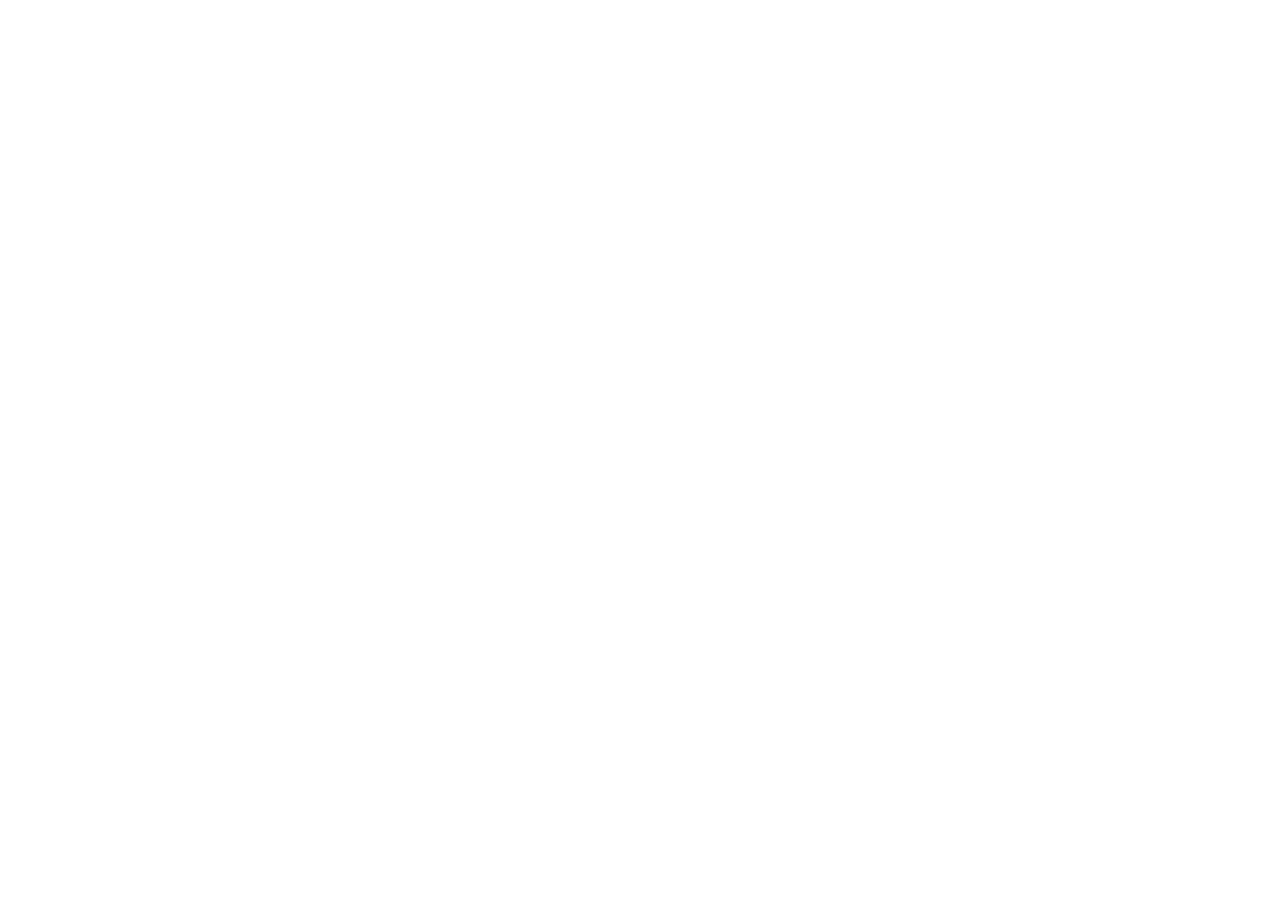
==== index.html @ 8d5f148a "Criei a página principal" ====
<!DOCTYPE html>
<html lang="pt-br">
<head>
    <meta charset="UTF-8">
    <meta http-equiv="X-UA-Compatible" content="IE=edge">
    <meta name="viewport" content="width=device-width, initial-scale=1.0">
    <link rel="shortcut icon" href="favicon.ico" type="image/x-icon">
    <title>Projecto redes sociais</title>
</head>
<body>
    
</body>
</html>
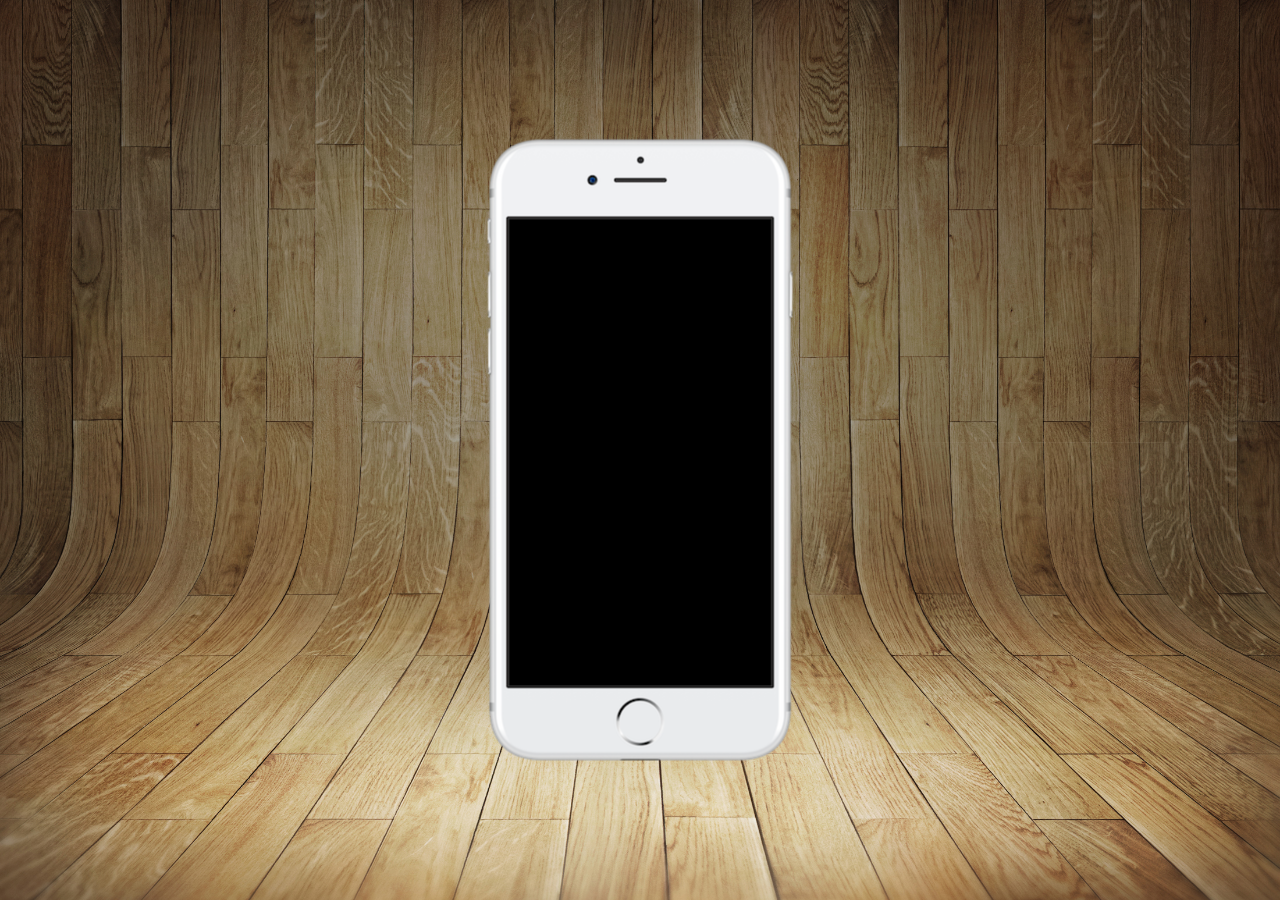
==== commit 2efc5a0d: "actualizacao da pagina" ====
--- a/index.html
+++ b/index.html
@@ -5,9 +5,17 @@
     <meta http-equiv="X-UA-Compatible" content="IE=edge">
     <meta name="viewport" content="width=device-width, initial-scale=1.0">
     <link rel="shortcut icon" href="favicon.ico" type="image/x-icon">
+    <link rel="stylesheet" href="estilos/style.css">
     <title>Projecto redes sociais</title>
 </head>
 <body>
-    
+    <main>
+        <section id="telefone">
+
+        </section>
+        <section id="redes sociais">
+
+        </section>
+    </main>
 </body>
 </html>--- a/estilos/style.css
+++ b/estilos/style.css
@@ -0,0 +1,30 @@
+@charset "UTF-8";
+
+*{
+    margin: 0px;
+    padding: 0px;
+    font-family: Arial, Helvetica, sans-serif;
+}
+html , body{
+    height: 100vh;
+    width: 100vw;
+    background-color: black;
+}
+body{
+    background: url('../imagens/fundo-madeira.jpg') no-repeat top center;
+    background-size: cover;
+    background-attachment: fixed;
+}
+main{
+    height: 100vh;
+    position: relative;
+}
+section#telefone{
+    position: absolute;
+    top: 50%;
+    left: 50%;
+    transform: translate(-50%, -50%);
+    height: 627px;
+    width: 311px;
+    background: url('../imagens/frame-iphone.png') no-repeat;
+}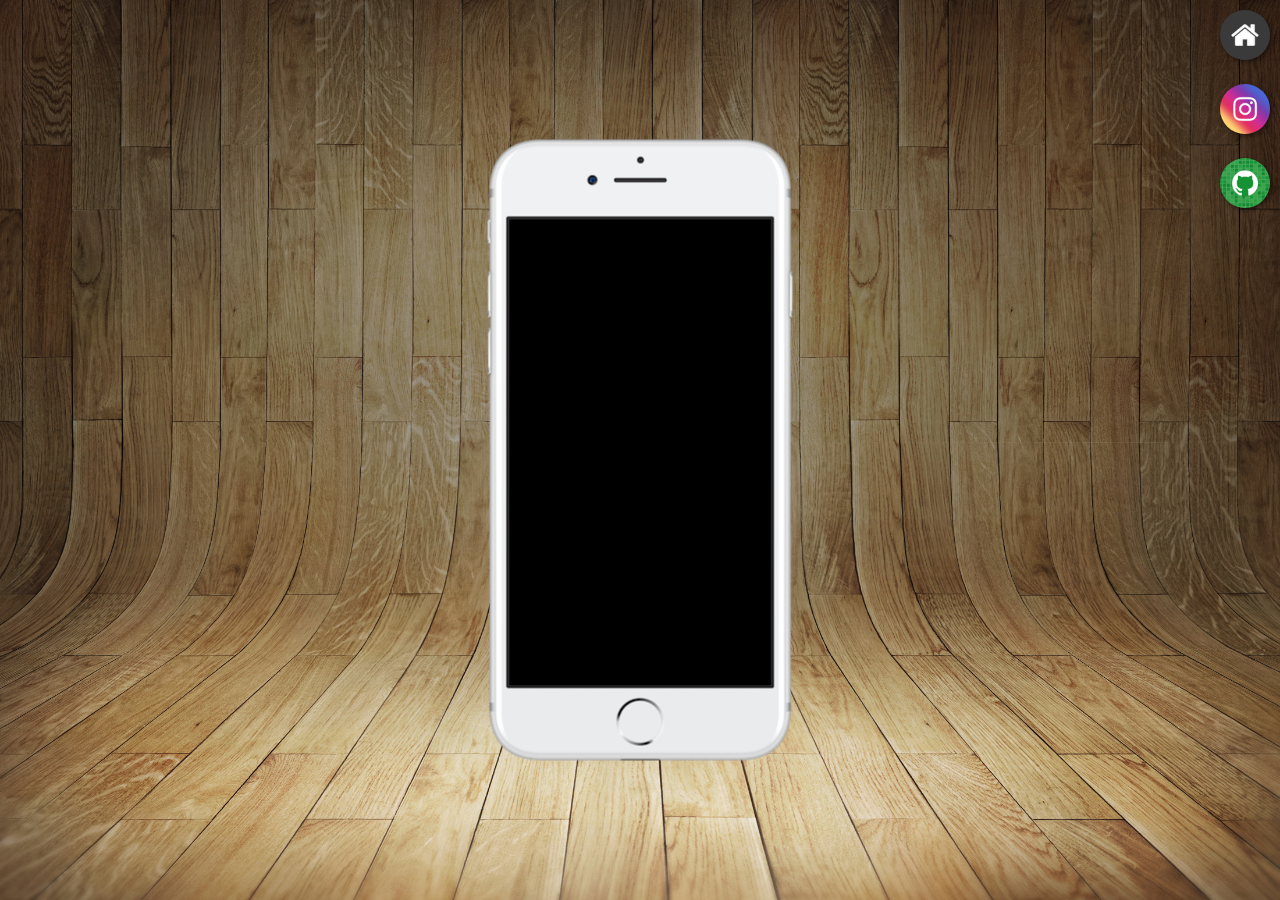
==== commit e57aeb52: "actualizei" ====
--- a/index.html
+++ b/index.html
@@ -11,10 +11,12 @@
 <body>
     <main>
         <section id="telefone">
-
+            <iframe src="home.html" frameborder="0" id= "tela"name="tela"></iframe>
         </section>
-        <section id="redes sociais">
-
+        <section id="redessociais">
+            <a href="#" target="tela"><img src="imagens/logo-home.jpg" alt=""></a><br>
+            <a href="#" target="tela"><img src="imagens/logo-instagram.jpg" alt=""></a><br>
+            <a href="#" target="tela"><img src="imagens/logo-github.jpg" alt=""></a><br>
         </section>
     </main>
 </body>
--- a/estilos/style.css
+++ b/estilos/style.css
@@ -27,4 +27,27 @@
     height: 627px;
     width: 311px;
     background: url('../imagens/frame-iphone.png') no-repeat;
+}
+iframe#tela{
+    position: relative;
+    top: 80px;
+    left: 22px;
+    width: 269px;
+    height: 471px;
+}
+section#redessociais{
+    text-align: right;
+}
+section#redessociais img{
+    width: 50px;
+    margin: 10px;
+    border-radius: 50%;
+    box-shadow: 2px 2px 5px rgba(0, 0, 0, 0.486);
+    box-sizing: border-box;
+}
+section#redessociais img:hover{
+    border: 2px solid rgba(255, 255, 255, 0.685);
+    transform: translate(-3px, -3px);
+    box-shadow: 5px 5px 10px rgba(0, 0, 0, 0.678);
+    transition: transform .3s;
 }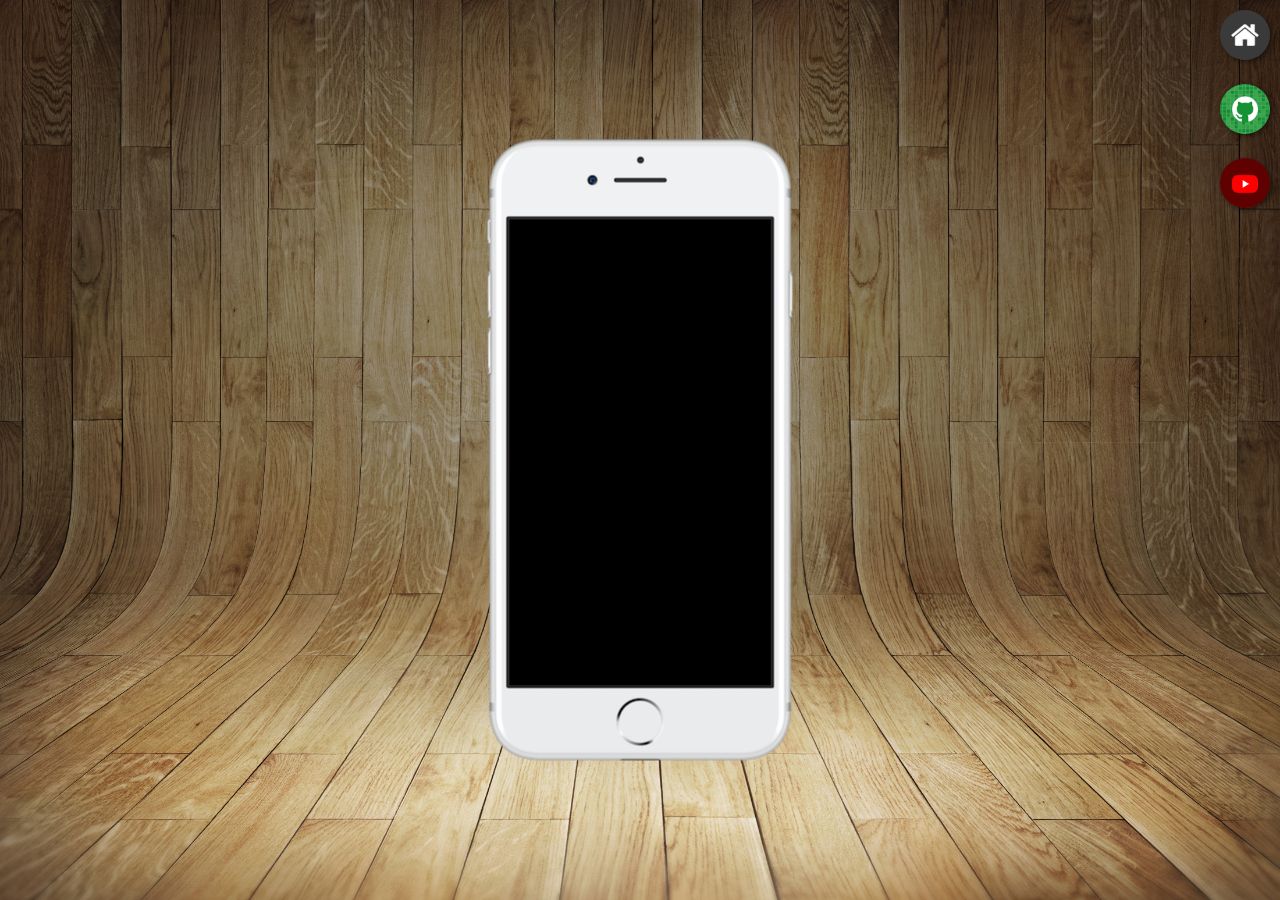
==== commit 8aa0f32b: "actualizacao" ====
--- a/index.html
+++ b/index.html
@@ -14,9 +14,9 @@
             <iframe src="home.html" frameborder="0" id= "tela"name="tela"></iframe>
         </section>
         <section id="redessociais">
-            <a href="#" target="tela"><img src="imagens/logo-home.jpg" alt=""></a><br>
-            <a href="#" target="tela"><img src="imagens/logo-instagram.jpg" alt=""></a><br>
-            <a href="#" target="tela"><img src="imagens/logo-github.jpg" alt=""></a><br>
+            <a href="home.html" target="tela"><img src="imagens/logo-home.jpg" alt=""></a><br>
+            <a href="github.html" target="tela"><img src="imagens/logo-github.jpg" alt=""></a><br>
+            <a href="sociais.html" target="tela"><img src="imagens/logo-youtube.jpg" alt=""></a><br>
         </section>
     </main>
 </body>
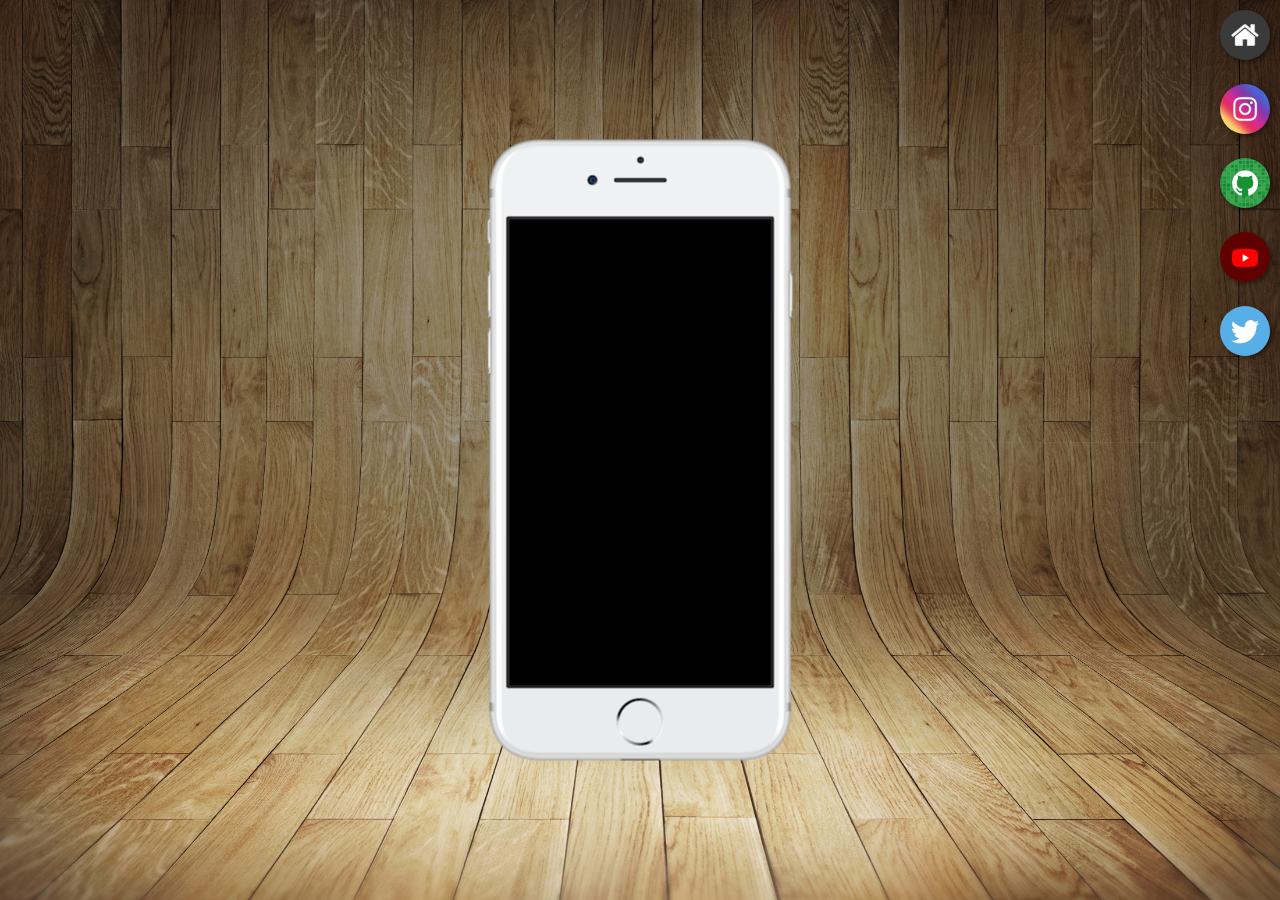
==== commit 5df59efe: "finalizei o projecto" ====
--- a/index.html
+++ b/index.html
@@ -15,8 +15,10 @@
         </section>
         <section id="redessociais">
             <a href="home.html" target="tela"><img src="imagens/logo-home.jpg" alt=""></a><br>
+            <a href="instagram.html" target="tela"><img src="imagens/logo-instagram.jpg" alt=""></a><br>
             <a href="github.html" target="tela"><img src="imagens/logo-github.jpg" alt=""></a><br>
             <a href="sociais.html" target="tela"><img src="imagens/logo-youtube.jpg" alt=""></a><br>
+            <a href="twitter.html" target="tela"><img src="imagens/logo-twitter.jpg" alt=""></a>
         </section>
     </main>
 </body>
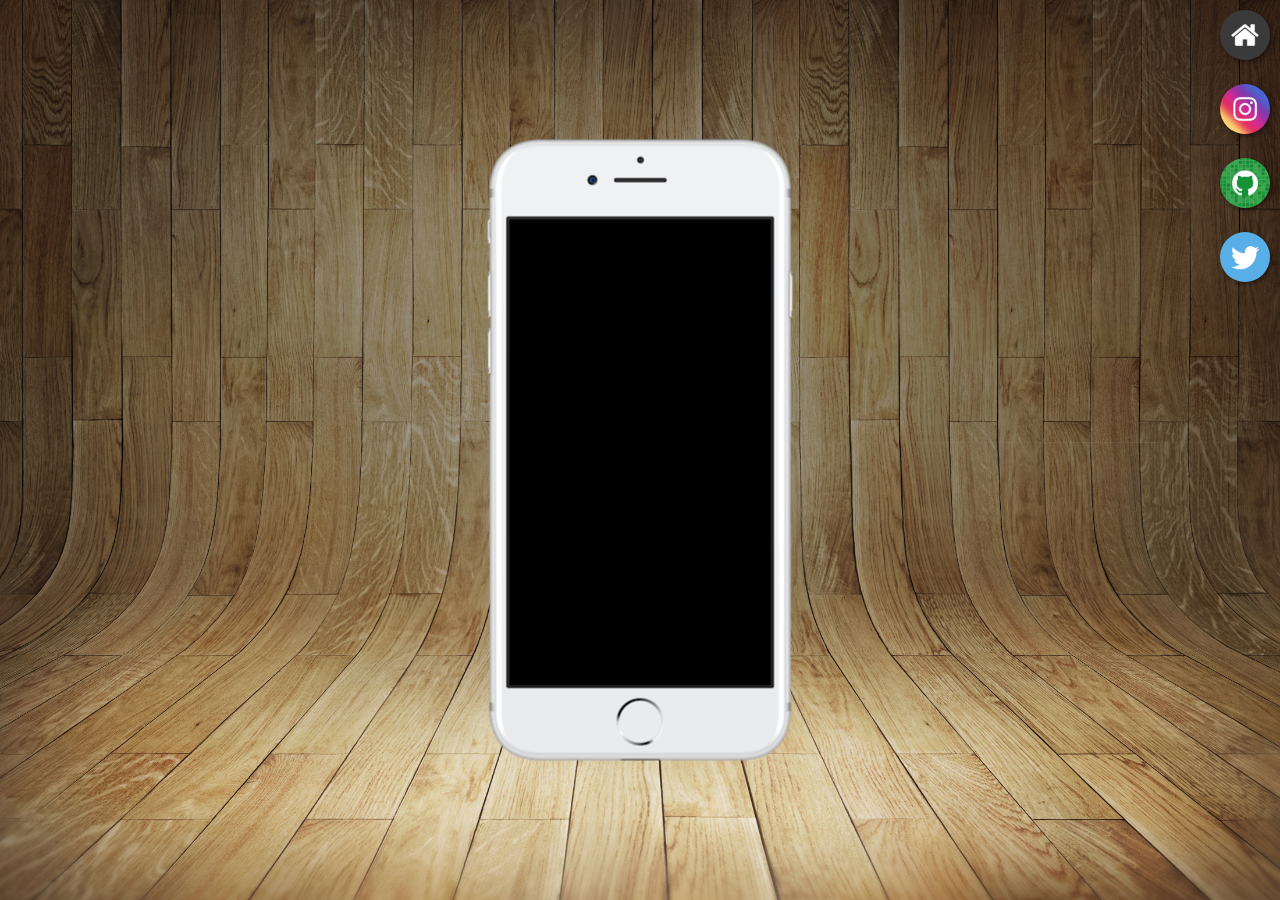
==== commit 8cbd108d: "finalizei o projecto" ====
--- a/index.html
+++ b/index.html
@@ -17,7 +17,6 @@
             <a href="home.html" target="tela"><img src="imagens/logo-home.jpg" alt=""></a><br>
             <a href="instagram.html" target="tela"><img src="imagens/logo-instagram.jpg" alt=""></a><br>
             <a href="github.html" target="tela"><img src="imagens/logo-github.jpg" alt=""></a><br>
-            <a href="sociais.html" target="tela"><img src="imagens/logo-youtube.jpg" alt=""></a><br>
             <a href="twitter.html" target="tela"><img src="imagens/logo-twitter.jpg" alt=""></a>
         </section>
     </main>
